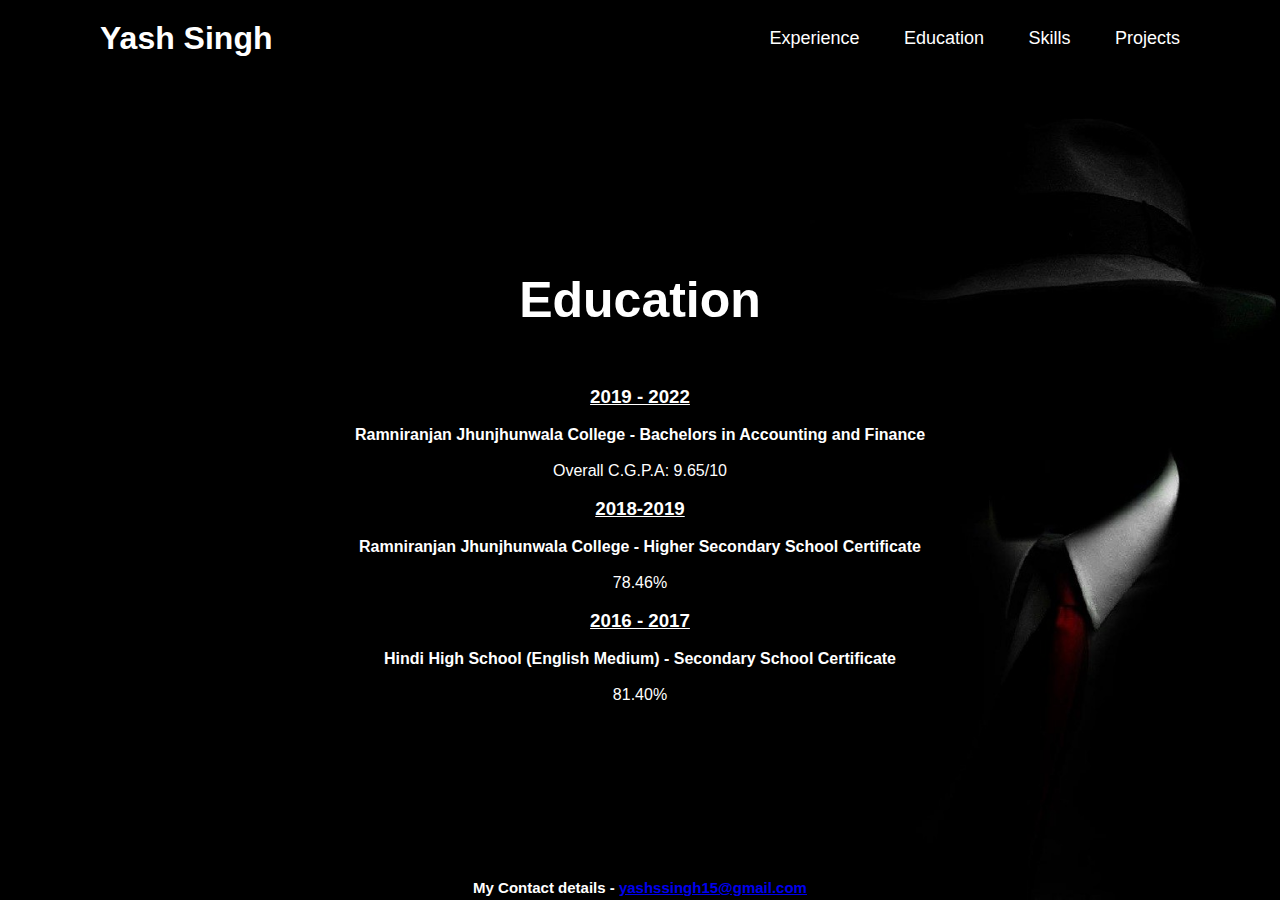
==== Education.html @ 32df318b "Update" ====
<!DOCTYPE html>
<html lang="en">
<head>
    <link rel="stylesheet" href="2.css">
    <title>Document</title>
</head>
<body>
    <header class="header">
        <a href="index.html" class="logo">Yash Singh</a>
        
        <nav class="navbar">
            <a href="Experience.html">Experience</a>
            <a href="Education.html">Education</a>
            <a href="Skills.html">Skills</a>
            <a href="#">Projects</a>
        </nav>
        
        </header>

    <div class="Text">
        <h1>Education</h1></div><br><br>

<center>
      <u><h3>2019 - 2022</h3><br></u>
      <h4>Ramniranjan Jhunjhunwala College - Bachelors in Accounting and Finance</h4><br>
      Overall C.G.P.A: 9.65/10<br><br>
  
      <u><h3>2018-2019</h3><br></u>
      <h4> Ramniranjan Jhunjhunwala College - Higher Secondary School Certificate</h4><br>
      78.46%<br><br>   
      <u><h3>2016 - 2017</h3><br></u>
      <h4>Hindi High School (English Medium) - Secondary School Certificate</h4><br>
      81.40%<br><br></center>
      <footer>
        My Contact details -
        <a href="mailto:yashssingh15@gmail.com">yashssingh15@gmail.com</a>
      </footer>
</body>
</html>
---- 2.css ----
@import url('https://fonts.googleapis.com/css2?family=Poppins&display=swap');

* {
    margin: 0;
    padding: 0;
    box-sizing: border-box;
    font-family: "Popins", sans-serif;


}

body {
    min-height: 100vh;
    
    background: url('background.jpg') no-repeat;
    background-size: cover;
    background-position: center;
    color: #fff;
    display: flex;
    flex-direction: column;

}

.header {
    position: fixed;
    top: 0;
    left: 0;
    width: 100%;
    padding: 20px 100px;
    background: black;
    display: flex;
    justify-content: space-between;
    align-items: center;
    z-index: 100;

}

.logo {
    font-size: 32px;
    color: #fff;
    font-weight: 700;
    text-decoration: none;
}

.navbar a {
    position: relative;
    font-size: 18px;
    color: #fff;
    font-weight: 500;
    text-decoration: none;
    margin-left: 40px;
}

.navbar a::before {
   content: '';
   position: absolute;
   top: 100%;
    left: 0;
    width: 0;
    height: 2px;
    background: #fff;
}

.navbar a:hover::before {
    width: 100%;
}

.Text {
    text-align: center;
    justify-content: center;
    padding-top: 30vh;
}



.Text h1, h2 {
    font-size: 50px;
    font-weight: 700;
    line-height: 1.2;
    margin-bottom: 20px;
}
    
span {
    color: red;

}

.container {
    width: 100%;
    background-color: #dddddd00;
  }
  
  .skills {
      border-radius: 25px;
      color: white;
      text-align: right;
      padding-top: 1px;
      padding-bottom: 1px;
      width: 20px;
      height: 20px;
  }
  
  .a {width: 90%; background-color: #5434f3;}
  .b {width: 90%; background-color: #2ebd06;}
  .c {width: 70%; background-color: #1cef86;}
  .d {width: 70%; background-color: #e7e720;}
  .e {width: 60%; background-color: #fa6e16;}
  .f {width: 60%; background-color: #f51010;}

  footer {
    margin-top: auto;
    padding: 3px;
    background-color: transparent;
    margin-top: auto;
    color: white;
    font-size: 15px;
    font-weight: 700;
    line-height: 1.2;
    text-align: center;
  }

@media screen and (max-width: 800px) {

    body, img {
        width: 100%;
        height: auto;
    }
    .Text {
        padding: 0 22px;
        margin: 0 22px;
        display: flex;

    }
}
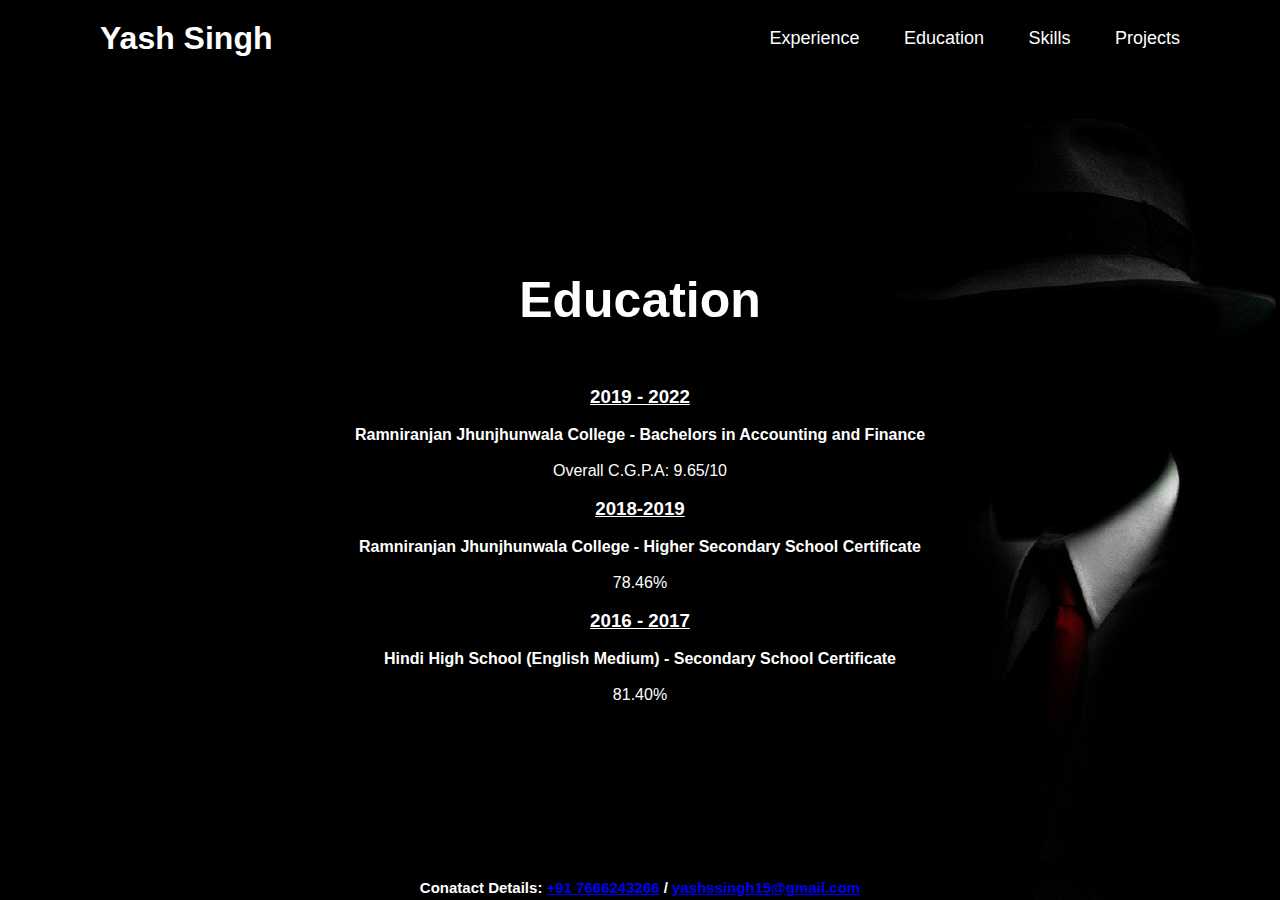
==== commit 9fe1613a: "Update Education.html" ====
--- a/Education.html
+++ b/Education.html
@@ -32,8 +32,7 @@
       <h4>Hindi High School (English Medium) - Secondary School Certificate</h4><br>
       81.40%<br><br></center>
       <footer>
-        My Contact details -
-        <a href="mailto:yashssingh15@gmail.com">yashssingh15@gmail.com</a>
+        <p>Conatact Details: <a href="https://wa.me/7666243266">+91 7666243266</a> / <a href="mailto:yashssingh15@gmail.com">yashssingh15@gmail.com</a></p>
       </footer>
 </body>
-</html>+</html>
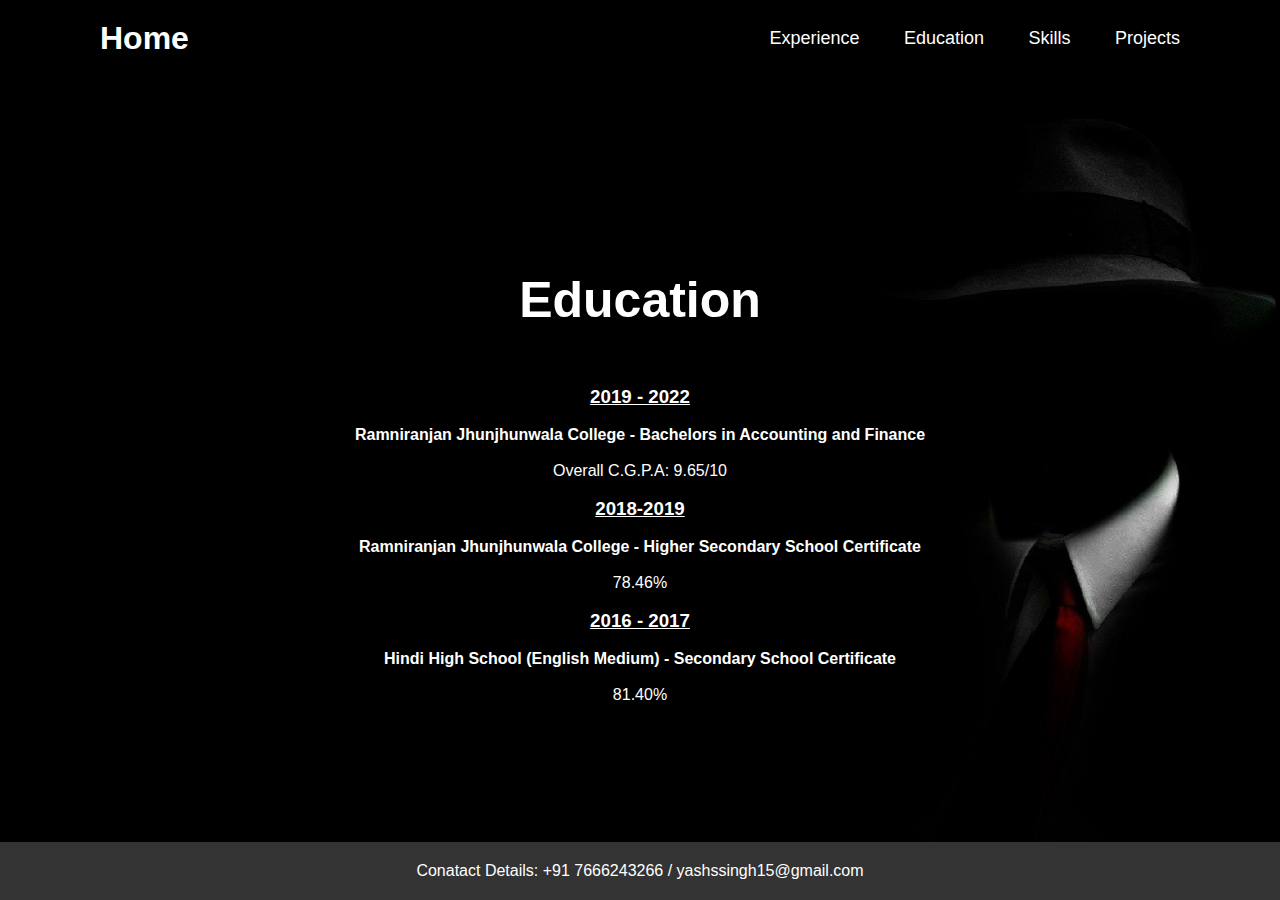
==== commit b7c99d10: "Update Education.html" ====
--- a/Education.html
+++ b/Education.html
@@ -6,7 +6,7 @@
 </head>
 <body>
     <header class="header">
-        <a href="index.html" class="logo">Yash Singh</a>
+        <a href="index.html" class="logo">Home</a>
         
         <nav class="navbar">
             <a href="Experience.html">Experience</a>
--- a/2.css
+++ b/2.css
@@ -108,17 +108,29 @@
   .e {width: 60%; background-color: #fa6e16;}
   .f {width: 60%; background-color: #f51010;}
 
+  
   footer {
-    margin-top: auto;
-    padding: 3px;
-    background-color: transparent;
-    margin-top: auto;
-    color: white;
-    font-size: 15px;
-    font-weight: 700;
-    line-height: 1.2;
     text-align: center;
+    background-color: #333;
+    color: #fff;
+    padding: 20px;
+    position: absolute;
+    bottom: 0;
+    width: 100%;
+    /* position: fixed;
+    z-index: 1; */
   }
+
+  footer a {
+    color: #fff;
+    text-decoration: none;
+  }
+
+footer a:hover {
+    color:#00A0C6; 
+    text-decoration:none; 
+    cursor:pointer;  
+}
 
 @media screen and (max-width: 800px) {
 
